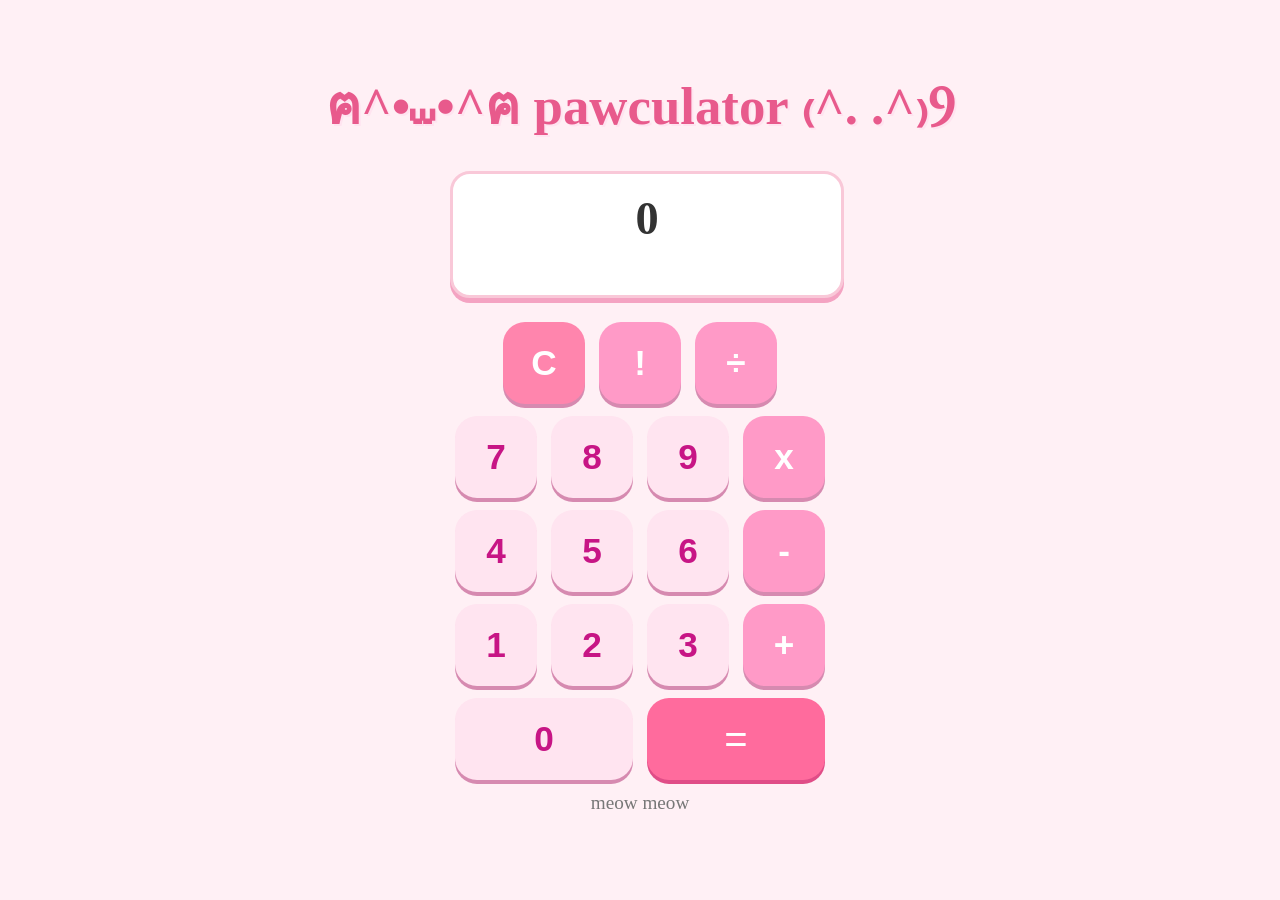
==== index.html @ aa803b74 "meow" ====
<!DOCTYPE html>
<html>
<head>
  <meta charset="UTF-8" />
  <title>pawculator ₍^. .^₎</title>
  <link rel="stylesheet" href="main.css">
</head>
<body>

  <h1>ฅ^•⩊•^ฅ pawculator ₍^. .^₎Ⳋ</h1>

  <div class="container">
    <div class="display" id="display">0</div>

    <div class="row">
      <button class="clear" onclick="clearAll()">C</button>
      <button class="op" onclick="appendToInput('!')">!</button>
      <button class="op" onclick="appendToInput('/')">÷</button>
    </div>

    <div class="row">
      <button class="num" onclick="appendToInput('7')">7</button>
      <button class="num" onclick="appendToInput('8')">8</button>
      <button class="num" onclick="appendToInput('9')">9</button>
      <button class="op" onclick="appendToInput('*')">x</button>
    </div>

    <div class="row">
      <button class="num" onclick="appendToInput('4')">4</button>
      <button class="num" onclick="appendToInput('5')">5</button>
      <button class="num" onclick="appendToInput('6')">6</button>
      <button class="op" onclick="appendToInput('-')">-</button>
    </div>

    <div class="row">
      <button class="num" onclick="appendToInput('1')">1</button>
      <button class="num" onclick="appendToInput('2')">2</button>
      <button class="num" onclick="appendToInput('3')">3</button>
      <button class="op" onclick="appendToInput('+')">+</button>
    </div>

    <div class="row">
      <button class="num" onclick="appendToInput('0')" style="width:178px;">0</button>
      <button class="equals" onclick="calculate()">=</button>
    </div>
  </div>

  <div class="small">meow meow</div>

  <script src="main.js"></script>
</body>
</html>
---- main.css ----
body {
  font-family: "Comic Sans MS", cursive, fantasy;
  text-align: center;
  background: #fff0f5;
  padding: 20px;
  color: #4a4a4a;
}

h1 {
  color: #e85a8c;
  margin-bottom: 10px;
  font-size: 3.3rem;
  text-shadow: 2px 2px #ffe4f0;
}

.display {
  font-size: 2.9rem;
  background: #ffffff;
  border: 3px solid #f9c8d8;
  border-radius: 20px;
  padding: 18px 24px;
  margin: 24px auto;
  width: 340px;
  min-height: 85px;
  box-shadow: 0 5px #f4a3c2;
  color: #333333;
  font-weight: bold;
  overflow: hidden;
  white-space: nowrap;
}

.container {
  max-width: 380px;
  margin: 0 auto;
}

.row {
  display: flex;
  justify-content: center;
  gap: 14px;
  margin: 12px 0;
}

button {
  width: 82px;
  height: 82px;
  font-size: 2.2rem;
  border: none;
  border-radius: 22px;
  cursor: pointer;
  transition: all 0.13s;
  user-select: none;
  box-shadow: 0 4px #d68ab0;
}

button:active {
  transform: translateY(3px);
  box-shadow: 0 1px #d68ab0;
}

button.num {
  background: #ffe4f0;
  color: #c71585;
  font-weight: bold;
}

button.op {
  background: #ff9ac7;
  color: white;
  font-weight: bold;
}

button.equals {
  background: #ff6b9d;
  color: white;
  font-size: 2.5rem;
  width: 178px;
  box-shadow: 0 4px #e04d87;
}

button.equals:active {
  box-shadow: 0 1px #e04d87;
}

button.clear {
  background: #ff85ad;
  color: white;
  font-weight: bold;
}

.small {
  font-size: 1.2rem;
  color: #777;
  margin-top: 12px;
}
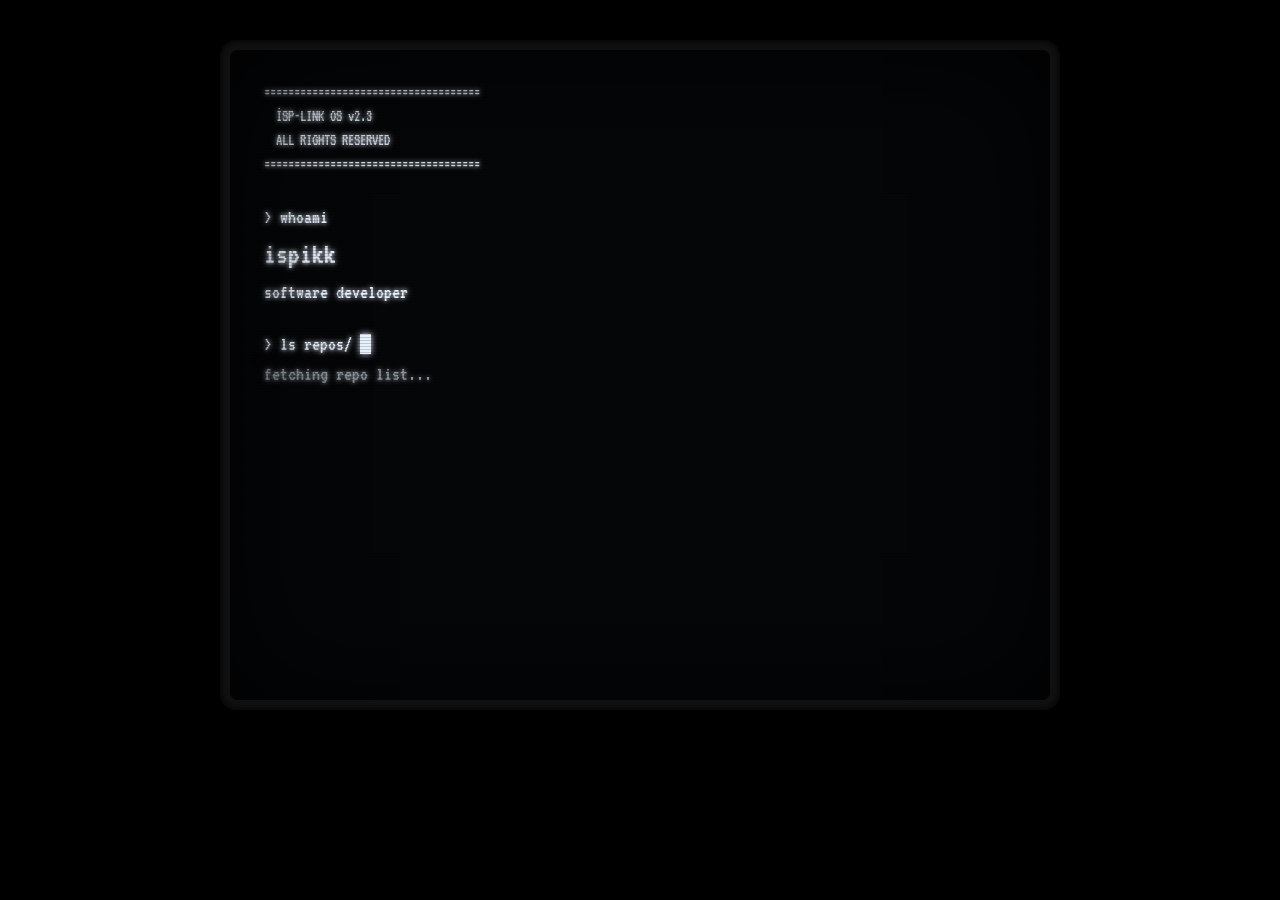
==== commit 972cb117: "Got it working finally..." ====
--- a/index.html
+++ b/index.html
@@ -1,52 +1,314 @@
 <!DOCTYPE html>
-<html>
+<html lang="en">
 <head>
-  <meta charset="UTF-8" />
-  <title>pawculator ₍^. .^₎</title>
-  <link rel="stylesheet" href="main.css">
-</head>
-<body>
-
-  <h1>ฅ^•⩊•^ฅ pawculator ₍^. .^₎Ⳋ</h1>
-
-  <div class="container">
-    <div class="display" id="display">0</div>
-
-    <div class="row">
-      <button class="clear" onclick="clearAll()">C</button>
-      <button class="op" onclick="appendToInput('!')">!</button>
-      <button class="op" onclick="appendToInput('/')">÷</button>
-    </div>
-
-    <div class="row">
-      <button class="num" onclick="appendToInput('7')">7</button>
-      <button class="num" onclick="appendToInput('8')">8</button>
-      <button class="num" onclick="appendToInput('9')">9</button>
-      <button class="op" onclick="appendToInput('*')">x</button>
-    </div>
-
-    <div class="row">
-      <button class="num" onclick="appendToInput('4')">4</button>
-      <button class="num" onclick="appendToInput('5')">5</button>
-      <button class="num" onclick="appendToInput('6')">6</button>
-      <button class="op" onclick="appendToInput('-')">-</button>
-    </div>
-
-    <div class="row">
-      <button class="num" onclick="appendToInput('1')">1</button>
-      <button class="num" onclick="appendToInput('2')">2</button>
-      <button class="num" onclick="appendToInput('3')">3</button>
-      <button class="op" onclick="appendToInput('+')">+</button>
-    </div>
-
-    <div class="row">
-      <button class="num" onclick="appendToInput('0')" style="width:178px;">0</button>
-      <button class="equals" onclick="calculate()">=</button>
+<meta charset="UTF-8">
+<meta name="viewport" content="width=device-width, initial-scale=1.0">
+<title>TERMINAL</title>
+<link rel="icon" href="data:,">
+<link href="https://fonts.googleapis.com/css2?family=VT323&display=swap" rel="stylesheet">
+<style>
+
+body {
+  background: #000;
+  margin: 0;
+  padding: 40px 20px;
+  font-family: 'VT323', monospace;
+}
+
+/* the monitor bezel thing */
+.monitor {
+  max-width: 820px;
+  margin: 0 auto;
+  background: #111;
+  border-radius: 16px;
+  padding: 10px;
+  box-shadow: 0 0 40px rgba(0,0,0,0.8), inset 0 0 10px #000;
+}
+
+   .screen {
+  background: #050608;
+  border-radius: 8px;
+  padding: 30px 34px 60px;
+  min-height: 560px;
+  position: relative;
+  overflow: hidden;
+  color: #e8f2ff;
+}
+
+
+   .screen::before {
+  content: "";
+  position: absolute;
+  top:0; left:0; right:0; bottom:0;
+  background: repeating-linear-gradient(
+    to bottom,
+    rgba(0,0,0,0) 0px,
+    rgba(0,0,0,0) 2px,
+    rgba(0,0,0,0.35) 3px
+  );
+  pointer-events: none;
+  z-index: 3;
+}
+
+/* vignette so edges look curvedish */
+.screen::after {
+  content: "";
+  position: absolute;
+  top:0; left:0; right:0; bottom:0;
+  box-shadow: inset 0 0 120px rgba(0,0,0,0.85);
+  pointer-events: none;
+  z-index: 4;
+}
+
+
+  @keyframes flashout {
+  0% { opacity: 1; }
+  100% { opacity: 0; }
+}
+
+.content {
+  position: relative;
+  z-index: 2;
+  font-size: 20px;
+  line-height: 1.5;
+  text-shadow: 0 0 4px #e8f2ff, 0 0 10px rgba(232,242,255,0.4);
+  animation: flicker 6s infinite;
+}
+/* subtle flicker, only its gets annoying when its too strong */
+@keyframes flicker {
+  0%, 96%, 100% { opacity: 1; }
+  97% { opacity: 0.85; }
+  98% { opacity: 1; }
+  99% { opacity: 0.92; }
+}
+  @media (prefers-reduced-motion: reduce) {
+  .content { animation: none; }
+  .flash { display:none; }
+}
+
+.header-box {
+  white-space: pre;
+  font-size: 16px;
+  margin-bottom: 26px;
+  color: #e8f2ff;
+  opacity: 0.9;
+}
+
+.prompt {
+  margin-top: 22px;
+}
+.prompt .arrow { color: #e8f2ff; }
+
+.cursor {
+  display: inline-block;
+  width: 11px;
+  height: 20px;
+  background: #e8f2ff;
+  vertical-align: -4px;
+  animation: blink 1s step-end infinite;
+  box-shadow: 0 0 6px #e8f2ff;
+}
+@keyframes blink { 50% { opacity: 0; } }
+
+#whoblock, #repostep, #linkstep, #endline {
+  display: none;
+}
+
+.uname { font-size: 30px; }
+.substats { opacity: 0.75; margin-top: 4px; }
+
+.repo {
+  display: flex;
+  flex-wrap: wrap;
+  align-items: baseline;
+  gap: 4px 18px;
+  padding: 5px 8px;
+  margin: 2px 0;
+  text-decoration: none;
+  color: #e8f2ff;
+}
+.repo:hover {
+  background: #e8f2ff;
+  color: #050608;
+  text-shadow: none;
+}
+.rname { flex: 0 0 210px; }
+.rlang { flex: 0 0 90px; opacity: 0.75; }
+.repo:hover .rlang { opacity: 1; }
+.rstars { flex: 0 0 60px; }
+.rdesc { flex: 1 1 220px; opacity: 0.75; overflow:hidden; text-overflow: ellipsis; white-space: nowrap; }
+.repo:hover .rdesc { opacity: 1; }
+
+@media (max-width: 600px) {
+  .rdesc { flex-basis: 100%; white-space: normal; }
+  .rname { flex-basis: auto; }
+}
+
+#repostatus { opacity: 0.6; }
+
+.linkout a { color: #e8f2ff; text-decoration: underline; }
+
+</style>
+  </head>
+ <body>
+
+<div class="monitor">
+  <div class="screen">
+    <div class="flash"></div>
+    <div class="content">
+
+      <div class="header-box">====================================
+  İSP-LINK OS v2.3
+  ALL RIGHTS RESERVED
+====================================</div>
+
+      <div class="prompt">
+        &gt; <span id="cmd1"></span><span class="cursor" id="cursor1"></span>
+      </div>
+      <div id="whoblock">
+        <div class="uname" id="uname">ispikk</div>
+           <div id="bio">loading...</div>
+        <div class="substats" id="stats"></div>
+      </div>
+
+      <div class="prompt" id="repostep">
+        &gt; <span id="cmd2"></span><span class="cursor" id="cursor2"></span>
+        <div id="repostatus">fetching repo list...</div>
+        <div id="repolist"></div>
+      </div>
+
+      <div class="prompt" id="linkstep">
+        &gt; <span id="cmd3"></span><span class="cursor" id="cursor3"></span>
+        <div class="linkout" id="linkout"></div>
+      </div>
+
+      <div class="prompt" id="endline">
+        &gt; <span class="cursor"></span>
+      </div>
+
     </div>
   </div>
-
-  <div class="small">meow meow</div>
-
-  <script src="main.js"></script>
+</div>
+
+<script>
+// change this to my own github username
+var username = "ispikk";
+
+var userData = null;
+var repoData = [];
+
+function $(id) { return document.getElementById(id); }
+
+// types text out letter by letter into an element
+function typeIt(el, txt, cb) {
+  var i = 0;
+  el.innerHTML = "";
+  var iv = setInterval(function () {
+    el.innerHTML += txt.charAt(i);
+    i++;
+    if (i >= txt.length) {
+      clearInterval(iv);
+      if (cb) cb();
+    }
+  }, 40);
+}
+
+function timeAgo(d) {
+  var diff = (Date.now() - new Date(d).getTime()) / 1000;
+  if (diff > 31536000) return Math.floor(diff / 31536000) + "y";
+  if (diff > 2592000) return Math.floor(diff / 2592000) + "mo";
+  if (diff > 604800) return Math.floor(diff / 604800) + "w";
+  if (diff > 86400) return Math.floor(diff / 86400) + "d";
+  if (diff > 3600) return Math.floor(diff / 3600) + "h";
+  return "now";
+}
+
+
+typeIt($("cmd1"), "whoami", function () {
+  $("cursor1").style.display = "none";
+
+  fetch("https://api.github.com/users/" + username)
+    .then(function (r) { return r.json(); })
+    .then(function (data) {
+      userData = data;
+      $("uname").innerHTML = data.name ? data.name : username;
+      $("bio").innerHTML = data.bio ? data.bio : "software developer";
+      var s = "";
+      if (data.public_repos != null) s += data.public_repos + " repos  ";
+      if (data.followers != null) s += data.followers + " followers";
+      $("stats").innerHTML = s;
+      $("whoblock").style.display = "block";
+      next1();
+    })
+    .catch(function (e) {
+      console.log("whoami fetch failed", e);
+      $("uname").innerHTML = username;
+      $("bio").innerHTML = "software developer";
+      $("whoblock").style.display = "block";
+      next1();
+    });
+});
+
+function next1() {
+  setTimeout(function () {
+    $("repostep").style.display = "block";
+    typeIt($("cmd2"), "ls repos/ --sort=stars", function () {
+      $("cursor2").style.display = "none";
+      loadRepos();
+    });
+  }, 400);
+}
+
+function loadRepos() {
+  fetch("https://api.github.com/users/" + username + "/repos?per_page=100&sort=pushed")
+    .then(function (r) {
+      if (!r.ok) throw new Error("bad response, probably rate limited (60 req/hr unauthenticated)");
+      return r.json();
+    })
+    .then(function (data) {
+      repoData = data.filter(function (r) { return !r.private; });
+      repoData.sort(function (a, b) {
+        return b.stargazers_count - a.stargazers_count || new Date(b.pushed_at) - new Date(a.pushed_at);
+      });
+      renderRepos();
+    })
+    .catch(function (e) {
+      $("repostatus").innerHTML = "# " + e.message;
+      next2();
+    });
+}
+
+function renderRepos() {
+  $("repostatus").style.display = "none";
+  var html = "";
+  for (var i = 0; i < repoData.length; i++) {
+    var r = repoData[i];
+    var desc = r.description ? r.description : "-- no description --";
+    var lang = r.language ? r.language : "??";
+    html += '<a class="repo" href="' + r.html_url + '" target="_blank" rel="noopener">';
+    html += '<span class="rname">&gt; ' + r.name + (r.fork ? " [FORK]" : "") + "</span>";
+    html += '<span class="rlang">' + lang + "</span>";
+    html += '<span class="rstars">*' + r.stargazers_count + "</span>";
+    html += '<span class="rdesc">' + desc + " (" + timeAgo(r.pushed_at) + ")</span>";
+    html += "</a>";
+  }
+  $("repolist").innerHTML = html;
+  next2();
+}
+
+function next2() {
+  setTimeout(function () {
+    $("linkstep").style.display = "block";
+    typeIt($("cmd3"), "cat links.txt", function () {
+      $("cursor3").style.display = "none";
+      $("linkout").innerHTML = '<a href="https://github.com/' + username + '" target="_blank" rel="noopener">github.com/' + username + "</a>";
+      setTimeout(function () {
+        $("endline").style.display = "block";
+      }, 300);
+    });
+  }, 400);
+}
+</script>
+
 </body>
 </html>
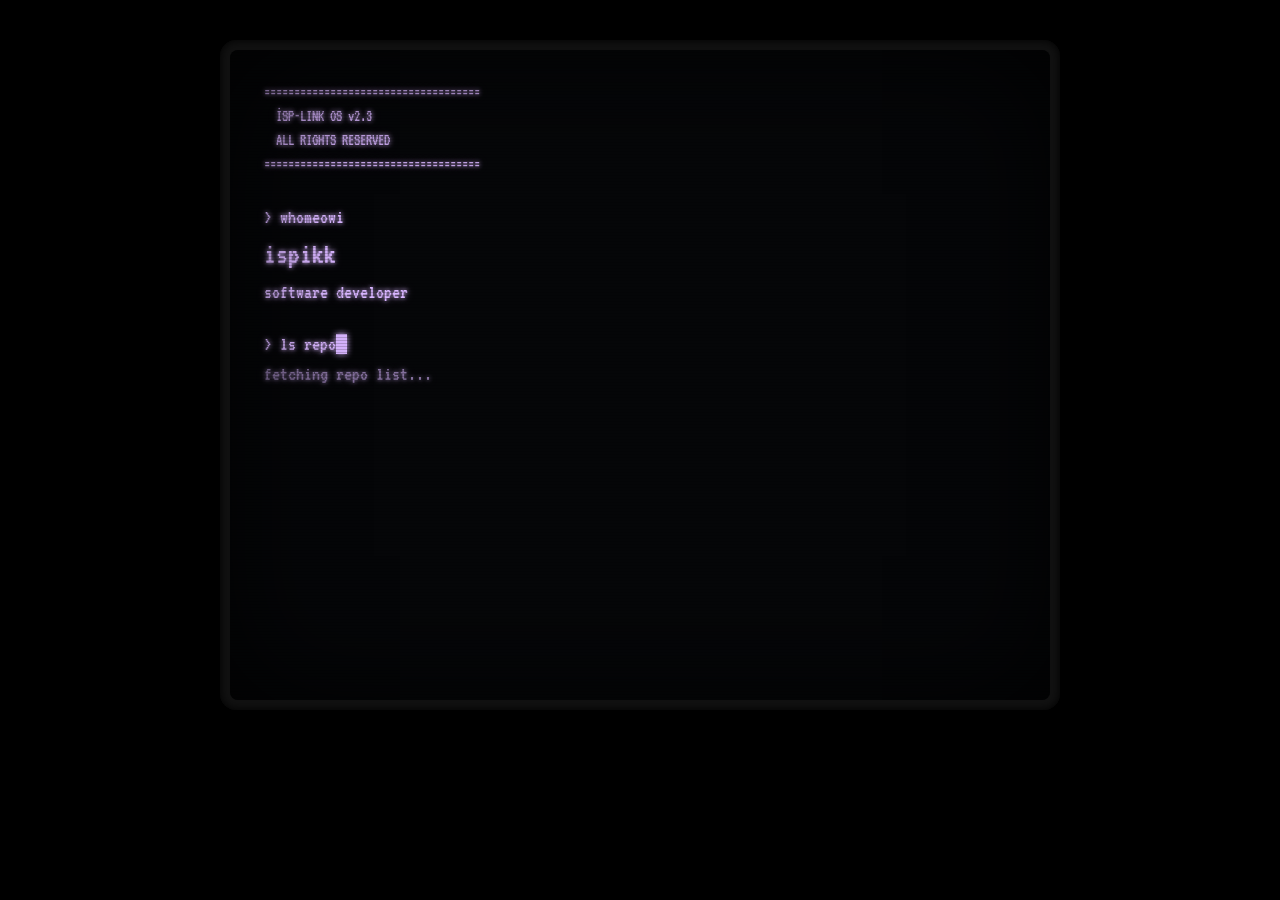
==== commit 473445b5: "meow" ====
--- a/index.html
+++ b/index.html
@@ -6,149 +6,7 @@
 <title>TERMINAL</title>
 <link rel="icon" href="data:,">
 <link href="https://fonts.googleapis.com/css2?family=VT323&display=swap" rel="stylesheet">
-<style>
-
-body {
-  background: #000;
-  margin: 0;
-  padding: 40px 20px;
-  font-family: 'VT323', monospace;
-}
-
-/* the monitor bezel thing */
-.monitor {
-  max-width: 820px;
-  margin: 0 auto;
-  background: #111;
-  border-radius: 16px;
-  padding: 10px;
-  box-shadow: 0 0 40px rgba(0,0,0,0.8), inset 0 0 10px #000;
-}
-
-   .screen {
-  background: #050608;
-  border-radius: 8px;
-  padding: 30px 34px 60px;
-  min-height: 560px;
-  position: relative;
-  overflow: hidden;
-  color: #e8f2ff;
-}
-
-
-   .screen::before {
-  content: "";
-  position: absolute;
-  top:0; left:0; right:0; bottom:0;
-  background: repeating-linear-gradient(
-    to bottom,
-    rgba(0,0,0,0) 0px,
-    rgba(0,0,0,0) 2px,
-    rgba(0,0,0,0.35) 3px
-  );
-  pointer-events: none;
-  z-index: 3;
-}
-
-/* vignette so edges look curvedish */
-.screen::after {
-  content: "";
-  position: absolute;
-  top:0; left:0; right:0; bottom:0;
-  box-shadow: inset 0 0 120px rgba(0,0,0,0.85);
-  pointer-events: none;
-  z-index: 4;
-}
-
-
-  @keyframes flashout {
-  0% { opacity: 1; }
-  100% { opacity: 0; }
-}
-
-.content {
-  position: relative;
-  z-index: 2;
-  font-size: 20px;
-  line-height: 1.5;
-  text-shadow: 0 0 4px #e8f2ff, 0 0 10px rgba(232,242,255,0.4);
-  animation: flicker 6s infinite;
-}
-/* subtle flicker, only its gets annoying when its too strong */
-@keyframes flicker {
-  0%, 96%, 100% { opacity: 1; }
-  97% { opacity: 0.85; }
-  98% { opacity: 1; }
-  99% { opacity: 0.92; }
-}
-  @media (prefers-reduced-motion: reduce) {
-  .content { animation: none; }
-  .flash { display:none; }
-}
-
-.header-box {
-  white-space: pre;
-  font-size: 16px;
-  margin-bottom: 26px;
-  color: #e8f2ff;
-  opacity: 0.9;
-}
-
-.prompt {
-  margin-top: 22px;
-}
-.prompt .arrow { color: #e8f2ff; }
-
-.cursor {
-  display: inline-block;
-  width: 11px;
-  height: 20px;
-  background: #e8f2ff;
-  vertical-align: -4px;
-  animation: blink 1s step-end infinite;
-  box-shadow: 0 0 6px #e8f2ff;
-}
-@keyframes blink { 50% { opacity: 0; } }
-
-#whoblock, #repostep, #linkstep, #endline {
-  display: none;
-}
-
-.uname { font-size: 30px; }
-.substats { opacity: 0.75; margin-top: 4px; }
-
-.repo {
-  display: flex;
-  flex-wrap: wrap;
-  align-items: baseline;
-  gap: 4px 18px;
-  padding: 5px 8px;
-  margin: 2px 0;
-  text-decoration: none;
-  color: #e8f2ff;
-}
-.repo:hover {
-  background: #e8f2ff;
-  color: #050608;
-  text-shadow: none;
-}
-.rname { flex: 0 0 210px; }
-.rlang { flex: 0 0 90px; opacity: 0.75; }
-.repo:hover .rlang { opacity: 1; }
-.rstars { flex: 0 0 60px; }
-.rdesc { flex: 1 1 220px; opacity: 0.75; overflow:hidden; text-overflow: ellipsis; white-space: nowrap; }
-.repo:hover .rdesc { opacity: 1; }
-
-@media (max-width: 600px) {
-  .rdesc { flex-basis: 100%; white-space: normal; }
-  .rname { flex-basis: auto; }
-}
-
-#repostatus { opacity: 0.6; }
-
-.linkout a { color: #e8f2ff; text-decoration: underline; }
-
-</style>
+<link rel="stylesheet" href="style.css">
   </head>
  <body>
 
@@ -182,133 +40,71 @@
         <div class="linkout" id="linkout"></div>
       </div>
 
+      <div class="prompt" id="bio2step">
+        &gt; <span id="cmd4"></span><span class="cursor" id="cursor4"></span>
+        <div class="linkout" id="bio2out">
+          Kimmie<br>
+          kimmie.3 &middot; they/them &middot; UTC+3 &Theta;&Delta;&amp;<br>
+          <br>
+          &#304;spik-Kenn-Remi<br>
+          System of three<br>
+          <div class="badges">
+            <a class="badge" href="https://morethanone.info" target="_blank" rel="noopener">
+              <img src="assets/pluralring.png" alt="System">
+              <span class="tip">This user is a System</span>
+            </a>
+            <a class="badge" href="https://en.wikipedia.org/wiki/Therian_subculture" target="_blank" rel="noopener">
+              <img src="assets/therian.svg" alt="Therian">
+              <span class="tip">This user is a Therian</span>
+            </a>
+            <a class="badge" href="https://en.wikipedia.org/wiki/Transgender" target="_blank" rel="noopener">
+              <span class="emoji-icon">&#127987;&#65039;&zwj;&#9895;&#65039;</span>
+              <span class="tip">This user is Transgender</span>
+            </a>
+          </div>
+        </div>
+      </div>
+
+      <div class="prompt" id="intereststep">
+        &gt; <span id="cmd5"></span><span class="cursor" id="cursor5"></span>
+        <div class="linkout">
+          <div class="badges">
+            <a class="badge" href="https://minecraft.wiki/" target="_blank" rel="noopener">
+              <img src="assets/minecraft.png" alt="Minecraft">
+              <span class="tip">Minecraft</span>
+            </a>
+            <a class="badge" href="https://deltarune.com/" target="_blank" rel="noopener">
+              <img src="assets/deltarune.png" alt="DELTARUNE">
+              <span class="tip">DELTARUNE</span>
+            </a>
+            <a class="badge" href="https://futurecatgames.itch.io/oneshot" target="_blank" rel="noopener">
+              <img src="assets/oneshot.png" alt="OneShot">
+              <span class="tip">OneShot</span>
+            </a>
+            <a class="badge" href="https://osu.ppy.sh/" target="_blank" rel="noopener">
+              <img src="assets/osu.png" alt="osu!">
+              <span class="tip">osu!</span>
+            </a>
+            <a class="badge" href="https://celeste.ink/" target="_blank" rel="noopener">
+              <img src="assets/celeste.gif" alt="Celeste">
+              <span class="tip">Celeste</span>
+            </a>
+          </div>
+        </div>
+      </div>
+
+      <div id="shell"></div>
+
       <div class="prompt" id="endline">
-        &gt; <span class="cursor"></span>
+        &gt;<span id="typed"></span><span class="cursor"></span><input id="cmdinput" type="text" autocomplete="off" autocapitalize="off" spellcheck="false" aria-label="command">
       </div>
 
     </div>
   </div>
 </div>
 
-<script>
-// change this to my own github username
-var username = "ispikk";
-
-var userData = null;
-var repoData = [];
-
-function $(id) { return document.getElementById(id); }
-
-// types text out letter by letter into an element
-function typeIt(el, txt, cb) {
-  var i = 0;
-  el.innerHTML = "";
-  var iv = setInterval(function () {
-    el.innerHTML += txt.charAt(i);
-    i++;
-    if (i >= txt.length) {
-      clearInterval(iv);
-      if (cb) cb();
-    }
-  }, 40);
-}
-
-function timeAgo(d) {
-  var diff = (Date.now() - new Date(d).getTime()) / 1000;
-  if (diff > 31536000) return Math.floor(diff / 31536000) + "y";
-  if (diff > 2592000) return Math.floor(diff / 2592000) + "mo";
-  if (diff > 604800) return Math.floor(diff / 604800) + "w";
-  if (diff > 86400) return Math.floor(diff / 86400) + "d";
-  if (diff > 3600) return Math.floor(diff / 3600) + "h";
-  return "now";
-}
-
-
-typeIt($("cmd1"), "whoami", function () {
-  $("cursor1").style.display = "none";
-
-  fetch("https://api.github.com/users/" + username)
-    .then(function (r) { return r.json(); })
-    .then(function (data) {
-      userData = data;
-      $("uname").innerHTML = data.name ? data.name : username;
-      $("bio").innerHTML = data.bio ? data.bio : "software developer";
-      var s = "";
-      if (data.public_repos != null) s += data.public_repos + " repos  ";
-      if (data.followers != null) s += data.followers + " followers";
-      $("stats").innerHTML = s;
-      $("whoblock").style.display = "block";
-      next1();
-    })
-    .catch(function (e) {
-      console.log("whoami fetch failed", e);
-      $("uname").innerHTML = username;
-      $("bio").innerHTML = "software developer";
-      $("whoblock").style.display = "block";
-      next1();
-    });
-});
-
-function next1() {
-  setTimeout(function () {
-    $("repostep").style.display = "block";
-    typeIt($("cmd2"), "ls repos/ --sort=stars", function () {
-      $("cursor2").style.display = "none";
-      loadRepos();
-    });
-  }, 400);
-}
-
-function loadRepos() {
-  fetch("https://api.github.com/users/" + username + "/repos?per_page=100&sort=pushed")
-    .then(function (r) {
-      if (!r.ok) throw new Error("bad response, probably rate limited (60 req/hr unauthenticated)");
-      return r.json();
-    })
-    .then(function (data) {
-      repoData = data.filter(function (r) { return !r.private; });
-      repoData.sort(function (a, b) {
-        return b.stargazers_count - a.stargazers_count || new Date(b.pushed_at) - new Date(a.pushed_at);
-      });
-      renderRepos();
-    })
-    .catch(function (e) {
-      $("repostatus").innerHTML = "# " + e.message;
-      next2();
-    });
-}
-
-function renderRepos() {
-  $("repostatus").style.display = "none";
-  var html = "";
-  for (var i = 0; i < repoData.length; i++) {
-    var r = repoData[i];
-    var desc = r.description ? r.description : "-- no description --";
-    var lang = r.language ? r.language : "??";
-    html += '<a class="repo" href="' + r.html_url + '" target="_blank" rel="noopener">';
-    html += '<span class="rname">&gt; ' + r.name + (r.fork ? " [FORK]" : "") + "</span>";
-    html += '<span class="rlang">' + lang + "</span>";
-    html += '<span class="rstars">*' + r.stargazers_count + "</span>";
-    html += '<span class="rdesc">' + desc + " (" + timeAgo(r.pushed_at) + ")</span>";
-    html += "</a>";
-  }
-  $("repolist").innerHTML = html;
-  next2();
-}
-
-function next2() {
-  setTimeout(function () {
-    $("linkstep").style.display = "block";
-    typeIt($("cmd3"), "cat links.txt", function () {
-      $("cursor3").style.display = "none";
-      $("linkout").innerHTML = '<a href="https://github.com/' + username + '" target="_blank" rel="noopener">github.com/' + username + "</a>";
-      setTimeout(function () {
-        $("endline").style.display = "block";
-      }, 300);
-    });
-  }, 400);
-}
-</script>
+<script src="commands.js"></script>
+<script src="script.js"></script>
 
 </body>
 </html>
--- a/style.css
+++ b/style.css
@@ -0,0 +1,184 @@
+body {
+  background: #000;
+  margin: 0;
+  padding: 40px 20px;
+  font-family: 'VT323', monospace;
+}
+
+.monitor {
+  max-width: 820px;
+  margin: 0 auto;
+  background: #111;
+  border-radius: 16px;
+  padding: 10px;
+  box-shadow: 0 0 40px rgba(0,0,0,0.8), inset 0 0 10px #000;
+}
+
+   .screen {
+  background: #050608;
+  border-radius: 8px;
+  padding: 30px 34px 60px;
+  min-height: 560px;
+  position: relative;
+  overflow: hidden;
+  --phosphor: #e8f2ff;
+  --phosphor-dim: rgba(232,242,255,0.4);
+  color: var(--phosphor);
+}
+
+
+   .screen::before {
+  content: "";
+  position: absolute;
+  top:0; left:0; right:0; bottom:0;
+  background: repeating-linear-gradient(
+    to bottom,
+    rgba(0,0,0,0) 0px,
+    rgba(0,0,0,0) 2px,
+    rgba(0,0,0,0.35) 3px
+  );
+  pointer-events: none;
+  z-index: 3;
+}
+
+
+.screen::after {
+  content: "";
+  position: absolute;
+  top:0; left:0; right:0; bottom:0;
+  box-shadow: inset 0 0 120px rgba(0,0,0,0.85);
+  pointer-events: none;
+  z-index: 4;
+}
+
+
+  @keyframes flashout {
+  0% { opacity: 1; }
+  100% { opacity: 0; }
+}
+
+.content {
+  position: relative;
+  z-index: 2;
+  font-size: 20px;
+  line-height: 1.5;
+  color: var(--phosphor);
+  text-shadow: 0 0 4px var(--phosphor), 0 0 10px var(--phosphor-dim);
+  transition: opacity 0.05s linear, color 0.05s linear, text-shadow 0.05s linear;
+}
+  @media (prefers-reduced-motion: reduce) {
+  .content { transition: none; }
+  .flash { display:none; }
+}
+
+.header-box {
+  white-space: pre;
+  font-size: 16px;
+  margin-bottom: 26px;
+  color: var(--phosphor);
+  opacity: 0.9;
+  transition: color 1s linear;
+}
+
+.prompt {
+  margin-top: 22px;
+}
+.prompt .arrow { color: var(--phosphor); }
+
+.cursor {
+  display: inline-block;
+  width: 11px;
+  height: 20px;
+  background: var(--phosphor);
+  vertical-align: -4px;
+  animation: blink 1s step-end infinite;
+  box-shadow: 0 0 6px var(--phosphor);
+  transition: background 1s linear, box-shadow 1s linear;
+}
+@keyframes blink { 50% { opacity: 0; } }
+
+#whoblock, #repostep, #linkstep, #bio2step, #intereststep, #endline {
+  display: none;
+}
+
+.uname { font-size: 30px; }
+.substats { opacity: 0.75; margin-top: 4px; }
+
+.repo {
+  display: flex;
+  flex-wrap: wrap;
+  align-items: baseline;
+  gap: 4px 18px;
+  padding: 5px 8px;
+  margin: 2px 0;
+  text-decoration: none;
+  color: var(--phosphor);
+  transition: color 1s linear;
+}
+.repo:hover {
+  background: var(--phosphor);
+  color: #050608;
+  text-shadow: none;
+}
+.rname { flex: 0 0 210px; }
+.rlang { flex: 0 0 170px; opacity: 0.75; }
+.repo:hover .rlang { opacity: 1; }
+.rstars { flex: 0 0 60px; }
+.rdesc { flex: 1 1 220px; opacity: 0.75; overflow:hidden; text-overflow: ellipsis; white-space: nowrap; }
+.repo:hover .rdesc { opacity: 1; }
+
+@media (max-width: 600px) {
+  .rdesc { flex-basis: 100%; white-space: normal; }
+  .rname { flex-basis: auto; }
+}
+
+#repostatus { opacity: 0.6; }
+
+.linkout a { color: var(--phosphor); text-decoration: underline; transition: color 1s linear; }
+
+.badges {
+  display: flex;
+  gap: 16px;
+  margin-top: 10px;
+}
+.badge {
+  position: relative;
+  display: inline-flex;
+  color: var(--phosphor);
+  text-decoration: none;
+  transition: color 1s linear;
+}
+.badge img, .badge .emoji-icon { width: 22px; height: 22px; display: block; }
+.badge .emoji-icon { font-size: 20px; line-height: 1; }
+.badge .tip {
+  position: absolute;
+  bottom: 130%;
+  left: 50%;
+  transform: translateX(-50%);
+  white-space: nowrap;
+  background: #050608;
+  border: 1px solid var(--phosphor);
+  padding: 3px 8px;
+  font-size: 16px;
+  opacity: 0;
+  pointer-events: none;
+  transition: opacity 0.15s, border-color 1s linear, text-shadow 1s linear;
+  text-shadow: 0 0 4px var(--phosphor);
+}
+.badge:hover .tip { opacity: 1; }
+
+#typed, .typed { white-space: pre-wrap; overflow-wrap: anywhere; }
+
+#shell, #endline { text-transform: uppercase; }
+
+#endline.busy { opacity: 0; }
+
+#cmdinput {
+  position: absolute;
+  opacity: 0;
+  width: 1px;
+  height: 1px;
+  border: 0;
+  padding: 0;
+  font-size: 16px;
+}
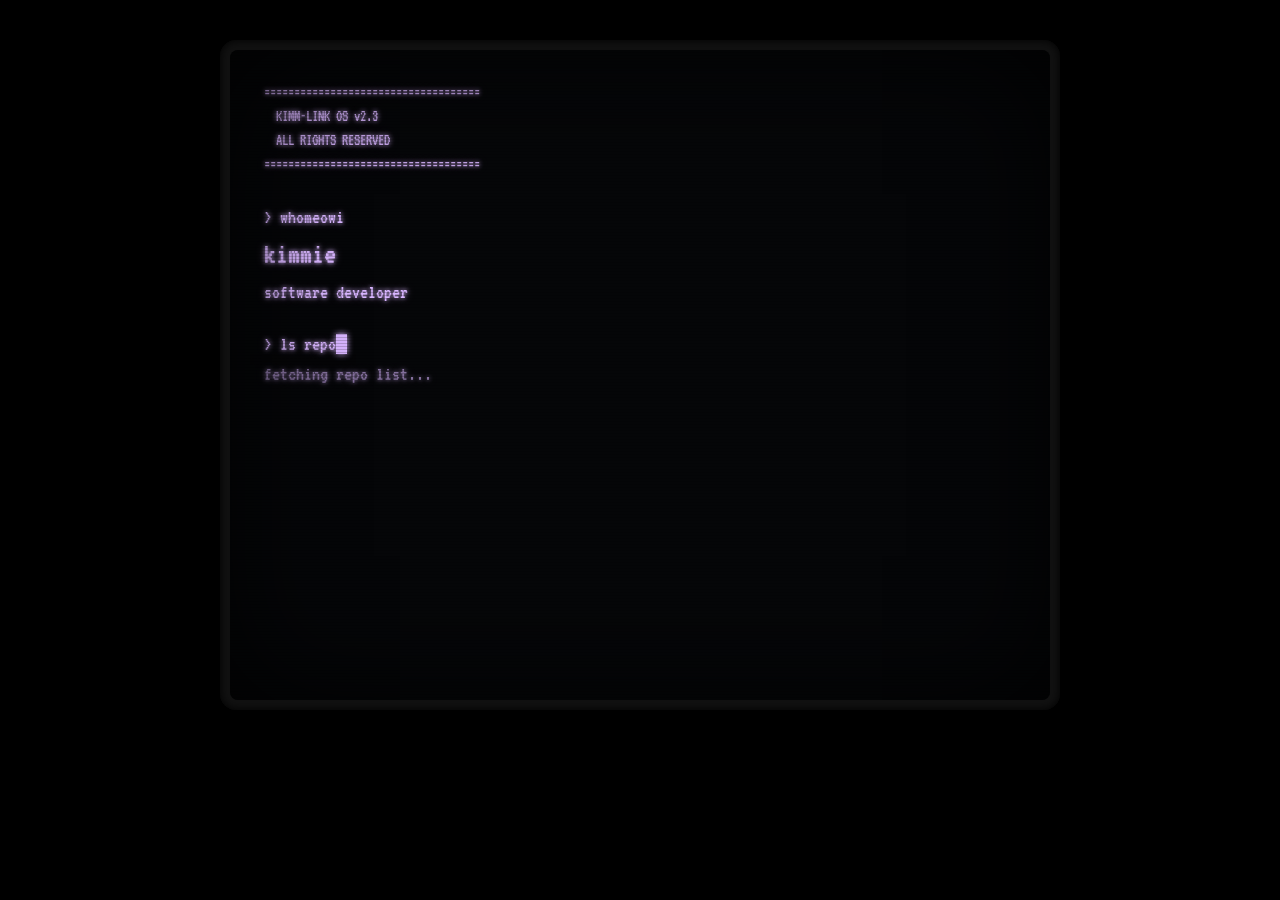
==== commit 386f8d29: "meow" ====
--- a/index.html
+++ b/index.html
@@ -16,7 +16,7 @@
     <div class="content">
 
       <div class="header-box">====================================
-  İSP-LINK OS v2.3
+  KIMM-LINK OS v2.3
   ALL RIGHTS RESERVED
 ====================================</div>
 
@@ -24,7 +24,7 @@
         &gt; <span id="cmd1"></span><span class="cursor" id="cursor1"></span>
       </div>
       <div id="whoblock">
-        <div class="uname" id="uname">ispikk</div>
+        <div class="uname" id="uname">kimmie</div>
            <div id="bio">loading...</div>
         <div class="substats" id="stats"></div>
       </div>
@@ -46,7 +46,7 @@
           Kimmie<br>
           kimmie.3 &middot; they/them &middot; UTC+3 &Theta;&Delta;&amp;<br>
           <br>
-          &#304;spik-Kenn-Remi<br>
+          Asya-Kenn-Remi<br>
           System of three<br>
           <div class="badges">
             <a class="badge" href="https://morethanone.info" target="_blank" rel="noopener">
--- a/style.css
+++ b/style.css
@@ -24,6 +24,7 @@
   --phosphor: #e8f2ff;
   --phosphor-dim: rgba(232,242,255,0.4);
   color: var(--phosphor);
+  transition: filter 1.5s ease;
 }
 
 
@@ -171,6 +172,21 @@
 
 #shell, #endline { text-transform: uppercase; }
 
+.linkout .repo { text-decoration: none; }
+
+.fetch { display: flex; flex-wrap: wrap; gap: 8px 24px; }
+.fetch-logo, .fetch-info { white-space: pre; }
+
+.screen.off .content { animation: crt-off 0.5s ease-in forwards; }
+@keyframes crt-off {
+  60% { transform: scale(1, 0.004); filter: brightness(4); opacity: 1; }
+  100% { transform: scale(0, 0.004); filter: brightness(4); opacity: 0; }
+}
+
+@media (prefers-reduced-motion: reduce) {
+  .screen.off .content { animation: none; visibility: hidden; }
+}
+
 #endline.busy { opacity: 0; }
 
 #cmdinput {
@@ -182,3 +198,69 @@
   padding: 0;
   font-size: 16px;
 }
+
+.egg-red { color: #ff5555; text-shadow: 0 0 6px #ff5555; }
+.egg-gold { color: #ffd84a; text-shadow: 0 0 6px #ffd84a; }
+
+.mc-splash {
+  display: inline-block;
+  color: #ffff55;
+  text-shadow: 0 0 6px #ffff55;
+  transform: rotate(-8deg);
+  animation: mc-splash 0.5s ease-in-out infinite alternate;
+}
+@keyframes mc-splash { to { transform: rotate(-8deg) scale(1.08); } }
+
+.monitor.shake { animation: shake 0.5s; }
+@keyframes shake {
+  10%, 50%, 90% { transform: translate(-6px, 3px); }
+  30%, 70% { transform: translate(6px, -3px); }
+}
+
+.bigshot {
+  color: #ffff55;
+  text-shadow: 0 0 6px currentColor;
+  animation: bigshot 0.4s steps(1) 10;
+}
+@keyframes bigshot { 50% { color: #ff77ff; } }
+
+.jevil { display: inline-block; animation: jevil 0.5s ease-in-out 6; }
+@keyframes jevil {
+  25% { transform: rotate(-4deg) scale(1.05); }
+  75% { transform: rotate(4deg) scale(1.05); }
+}
+
+.gaster { transition: opacity 2s; }
+.gaster.gone { opacity: 0; }
+
+.screen.sunlit { filter: sepia(0.7) saturate(1.8) brightness(1.2); }
+
+.sun-dark {
+  position: absolute;
+  inset: 0;
+  z-index: 2;
+  background: #000;
+  animation: sun-dark 2.5s forwards;
+}
+.sun-dark span {
+  position: absolute;
+  left: 34px;
+  bottom: 60px;
+  opacity: 0;
+  font-size: 20px;
+  animation: sun-dark 2s 4s forwards;
+}
+@keyframes sun-dark { from { opacity: 0; } to { opacity: 1; } }
+
+.breathe { display: block; position: relative; height: 80px; margin-top: 8px; }
+.feather { position: absolute; left: 0; bottom: 0; animation: feather 8s ease-in-out 3 forwards; }
+@keyframes feather { 50% { transform: translateY(-50px); } }
+.breathe-in, .breathe-out { position: absolute; left: 40px; bottom: 0; }
+.breathe-in { animation: breathe-in 8s step-end 3 forwards; }
+.breathe-out { opacity: 0; animation: breathe-out 8s step-end 3 forwards; }
+@keyframes breathe-in { 0% { opacity: 1; } 50%, 100% { opacity: 0; } }
+@keyframes breathe-out { 0% { opacity: 0; } 50%, 100% { opacity: 1; } }
+
+@media (prefers-reduced-motion: reduce) {
+  .monitor.shake, .jevil, .mc-splash, .bigshot { animation: none; }
+}
